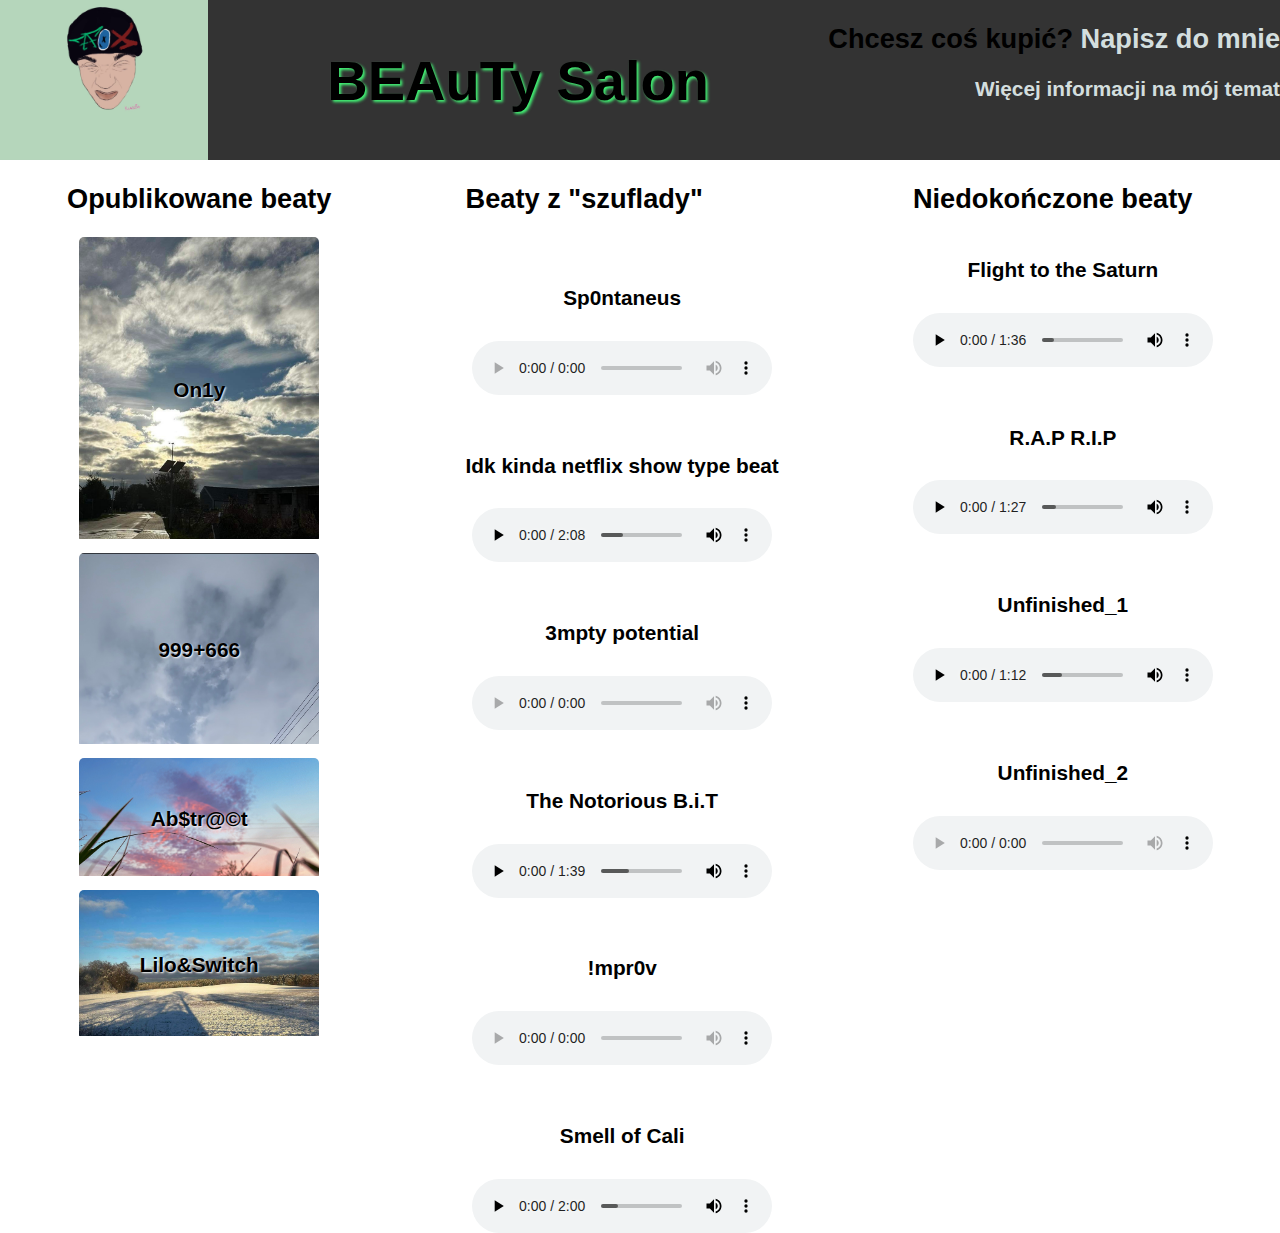
==== index.html @ 670a6ed5 "media commit" ====
<!DOCTYPE html>
<html lang="en">
<head>
    <meta charset="UTF-8">
    <meta name="viewport" content="width=device-width, initial-scale=1.0">
    <title>BEAuTy Salon</title>
    <link rel="stylesheet" href="styles.css">
    <link rel="stylesheet" href="media.css">
</head>
<body>
    <header>
        <a target="_blank" href="https://soundcloud.com/filip-flis-39653576"><img class="profil" src="images/profilowe.jpeg"></a>
        <h1>BEAuTy Salon</h1> 
        <nav>
            <h2>Chcesz coś kupić? <a href="form.html">Napisz do mnie</a></h2>
            <h3><a target="_blank" href="https://filipffox.github.io/Filip-Flis/">Więcej informacji na mój temat</a></h3>
        </nav>
    </header>
    <div class="section-container">
        <section id="published">
            <h2>Opublikowane beaty</h2>
        <div class="beat-container">
            <div class="beat-item">
                <a target="_blank" href="https://soundcloud.com/filip-flis-39653576/on1y"><h3 class="beat-title">On1y</h3><img class="b-thumbnail" src="images/On1y.jpg"></a>
            </div>
            <div class="beat-item">
                <a target="_blank" href="https://soundcloud.com/filip-flis-39653576/999-666"><h3 class="beat-title">999+666</h3><img class="b-thumbnail" src="images/999+666.jpg"></a>
            </div>        
            <div class="beat-item">    
                <a target="_blank" href="https://soundcloud.com/filip-flis-39653576/ab-tr-c-t"><h3 class="beat-title">Ab$tr@©t</h3><img class="b-thumbnail" src="images/abstract.jpg"></a>
            </div>            
            <div class="beat-item">
                <a target="_blank" href="https://soundcloud.com/filip-flis-39653576/liloswitch"><h3 class="beat-title">Lilo&Switch</h3><img class="b-thumbnail" src="images/Switch.jpg"></a>
            </div>    
            </div>
        </section>
        <section id="drawer">
            <h2>Beaty z "szuflady"</h2>
            <div class="beat-container">
                <br> 
                <h3>Sp0ntaneus</h3>
                <audio controls controlsList="nodownload"><source src="audio/Beat1.mp3"type="audio/mpeg"></audio> 
                <br>
                <h3>Idk kinda netflix show type beat</h3>
                <audio controls controlsList="nodownload"><source src="audio/Beat2.mp3" type="audio/mpeg"></audio>
                <br>
                <h3>3mpty potential</h3>
                <audio controls controlsList="nodownload"><source src="audio/potential.mp3" type="audio/mpeg"></audio>
                <br>
                <h3>The Notorious B.i.T</h3>
                <audio controls controlsList="nodownload"><source src="audio/b.i.t.mp3" type="audio/mpeg"></audio>
                <br>
                <h3>!mpr0v</h3>
                <audio controls controlsList="nodownload"><source src="audio/Impr0v.mp3" type="audio/mpeg" ></audio>
                <br>
                <h3>Smell of Cali</h3>
                <audio  controls controlsList="nodownload"><source src="audio/Cali type beat.mp3" type="audio/mpeg"></audio>
            </div>
        </section>
        <section id="unfinished">
            <h2>Niedokończone beaty</h2>
            <div class="beat-container">
                <h3>Flight to the Saturn</h3>
                <audio controls controlsList="nodownload"><source src="audio/Beat3.mp3" type="audio/mpeg"></audio>
                <br>
                <h3>R.A.P R.I.P</h3>
                <audio controls controlsList="nodownload"><source src="audio/Beat4.mp3" type="audio/mpeg"></audio></h3>
                <br>
                <h3>Unfinished_1</h3>
                <audio controls controlsList="nodownload"><source src="audio/unfinished.mp3" type="audio/mpeg"></audio>
                <br>
                <h3>Unfinished_2</h3>
                <audio controls controlsList="nodownload"><source src="audio/unfinished 2.mp3" type="audio/mpeg"></audio>
            </div>
        </section>
    </div>
    <footer></footer>
</body>
</html>
---- styles.css ----
body {
    margin: 0;
    color: black;
}
header {
    display: flex;
    justify-content: space-between;
    background-color: #333;
    width: 100%;
    padding-right: 10px;
}
.profil {
    width: 13em;
    height: 100%;
}
h1 {
    font-family: sans-serif;
    font-size: 3.5em;
    text-align: center;
    text-shadow: 2px 2px 3px rgb(66, 245, 117);
    align-self: center;
}
h2 {
    font-size: 1.7em;
   font-family: 'Gill Sans', 'Gill Sans MT', Calibri, 'Trebuchet MS', sans-serif; 
}
h3 {
    text-align: right;
    font-size: 1.3em;
    font-family:'Segoe UI', Tahoma, Geneva, Verdana, sans-serif;
    }
a {
    color: rgb(211, 222, 222);
    text-decoration: none;
}
a:hover {
    color: #999;
}
.section-container {
    display: flex;
    justify-content: space-around;
}
.beat-container {
    display: flex; 
    flex-direction: column;
    align-items: center;
    gap: 10px;
}

.beat-item {
    position: relative;
    display: inline-block;
    border-radius: 5px;
    overflow: hidden;
    perspective: 1000px;
}

.b-thumbnail {
    width: 15em;
    position: relative;
}

.b-thumbnail::before {
    content: '';
    position: absolute;
    top: 0;
    left: 0;
    right: 0;
    bottom: 0;
    background: rgba(0, 0, 0, 0.5);
    transform: scale(0.9);
    transform-origin: center;
    transition: transform 0.3s ease-in-out;
    z-index: 1;
}

.beat-item:hover .b-thumbnail::before {
    transform: scale(1);
}

.beat-item:hover .b-thumbnail {
    transform: scale(1.1);
}

.beat-title {
    color: black;
    position: absolute;
    top: 50%;
    left: 50%;
    transform: translate(-50%, -50%);
    text-align: center;
    margin: 0;
    text-shadow: 1px 1px 2px white;
    z-index: 2; /* Ustawienie wyższego indeksu z powodu nakładania tekstu nad pseudoelementem */
}
---- media.css ----
@media screen and (max-width: 850px){
.section-container {
    flex-direction: column;
}
header {
    justify-content: center;
    flex-direction: column;
}
.profil {
    width: 100%;
}
h2 {
    text-align: center;
}
    }
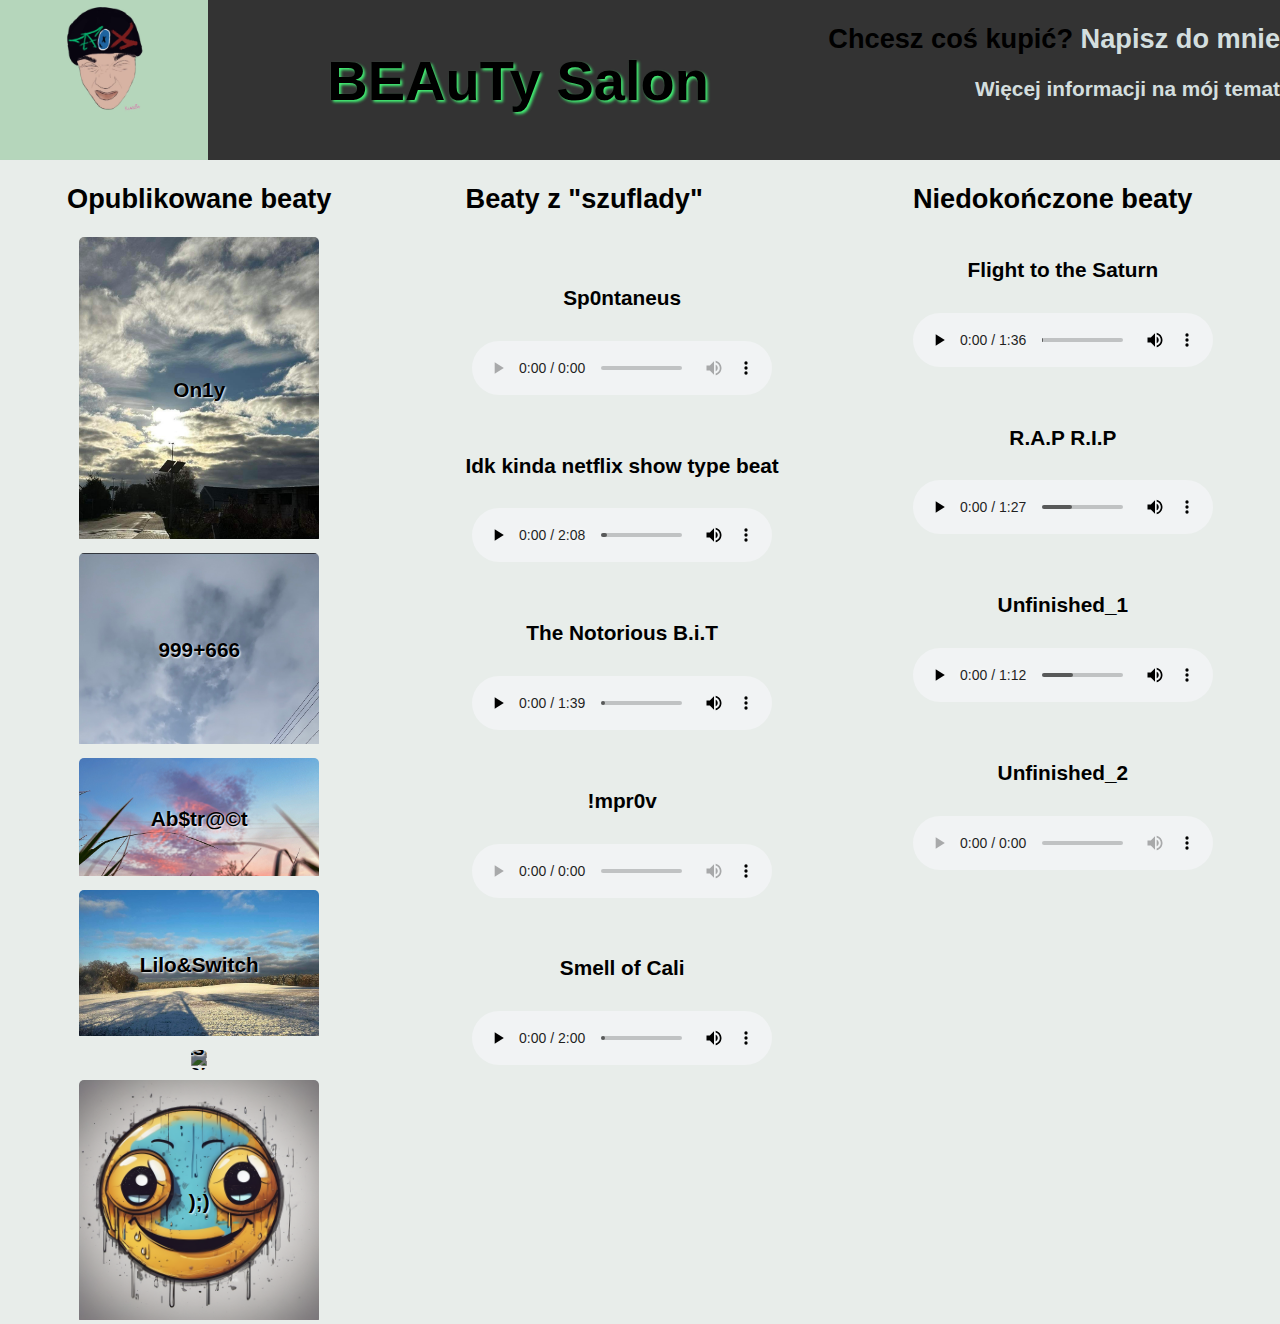
==== commit 22d36092: "New tracks published commit" ====
--- a/index.html
+++ b/index.html
@@ -31,6 +31,12 @@
             </div>            
             <div class="beat-item">
                 <a target="_blank" href="https://soundcloud.com/filip-flis-39653576/liloswitch"><h3 class="beat-title">Lilo&Switch</h3><img class="b-thumbnail" src="images/Switch.jpg"></a>
+            </div>
+            <div class="beat-item">
+                <a target="_blank" href="https://soundcloud.com/filip-flis-39653576/wast3d-potential"><h3 class="beat-title">Wast3d Potential</h3><img class="b-thumbnail" src="images/wasted.png"></a>
+            </div>
+            <div class="beat-item">
+                <a target="_blank" href="https://soundcloud.com/filip-flis-39653576/polojujkqbrt"><h3 class="beat-title">);)</h3><img class="b-thumbnail" src="images/sad.png"></a>
             </div>    
             </div>
         </section>
@@ -43,9 +49,6 @@
                 <br>
                 <h3>Idk kinda netflix show type beat</h3>
                 <audio controls controlsList="nodownload"><source src="audio/Beat2.mp3" type="audio/mpeg"></audio>
-                <br>
-                <h3>3mpty potential</h3>
-                <audio controls controlsList="nodownload"><source src="audio/potential.mp3" type="audio/mpeg"></audio>
                 <br>
                 <h3>The Notorious B.i.T</h3>
                 <audio controls controlsList="nodownload"><source src="audio/b.i.t.mp3" type="audio/mpeg"></audio>
--- a/styles.css
+++ b/styles.css
@@ -1,6 +1,7 @@
 body {
     margin: 0;
     color: black;
+    background-color: rgb(232, 237, 234);
 }
 header {
     display: flex;
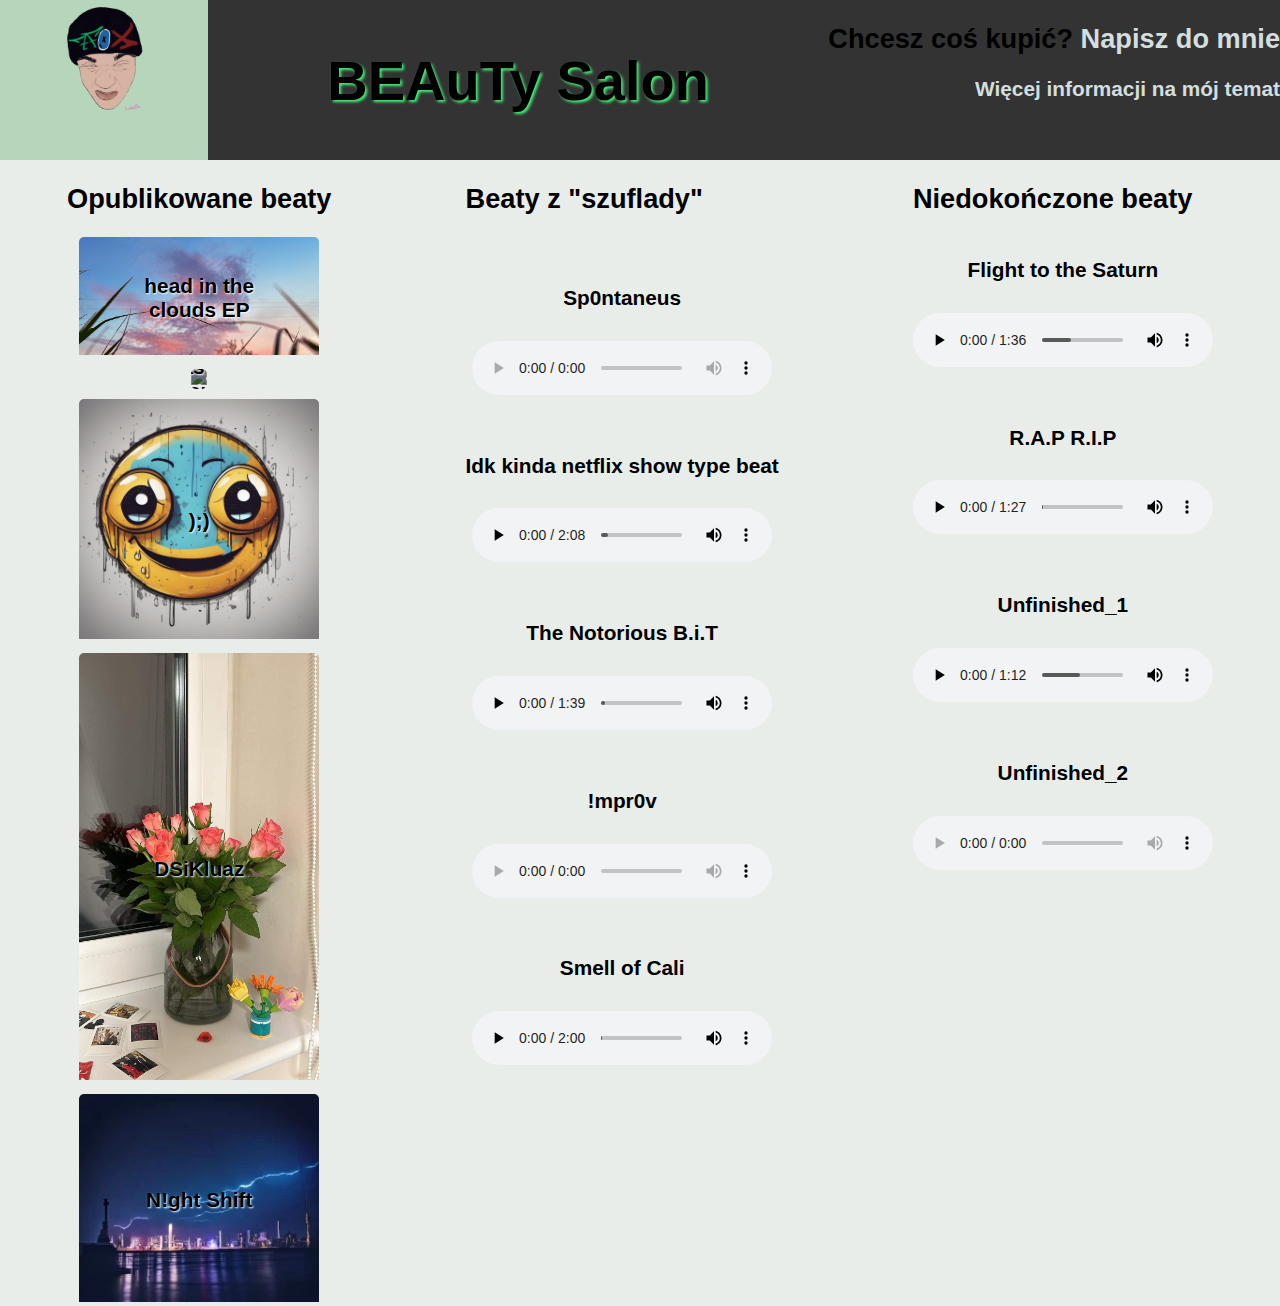
==== commit 54dccfd6: "changes in tracks and form" ====
--- a/index.html
+++ b/index.html
@@ -21,22 +21,19 @@
             <h2>Opublikowane beaty</h2>
         <div class="beat-container">
             <div class="beat-item">
-                <a target="_blank" href="https://soundcloud.com/filip-flis-39653576/on1y"><h3 class="beat-title">On1y</h3><img class="b-thumbnail" src="images/On1y.jpg"></a>
-            </div>
-            <div class="beat-item">
-                <a target="_blank" href="https://soundcloud.com/filip-flis-39653576/999-666"><h3 class="beat-title">999+666</h3><img class="b-thumbnail" src="images/999+666.jpg"></a>
-            </div>        
-            <div class="beat-item">    
-                <a target="_blank" href="https://soundcloud.com/filip-flis-39653576/ab-tr-c-t"><h3 class="beat-title">Ab$tr@©t</h3><img class="b-thumbnail" src="images/abstract.jpg"></a>
-            </div>            
-            <div class="beat-item">
-                <a target="_blank" href="https://soundcloud.com/filip-flis-39653576/liloswitch"><h3 class="beat-title">Lilo&Switch</h3><img class="b-thumbnail" src="images/Switch.jpg"></a>
+                <a target="_blank" href="https://soundcloud.com/filip-flis-39653576/sets/head-in-the-clouds-ep"><h3 class="beat-title">head in the clouds EP</h3><img class="b-thumbnail" src="images/abstract.jpg"></a>
             </div>
             <div class="beat-item">
                 <a target="_blank" href="https://soundcloud.com/filip-flis-39653576/wast3d-potential"><h3 class="beat-title">Wast3d Potential</h3><img class="b-thumbnail" src="images/wasted.png"></a>
             </div>
             <div class="beat-item">
                 <a target="_blank" href="https://soundcloud.com/filip-flis-39653576/polojujkqbrt"><h3 class="beat-title">);)</h3><img class="b-thumbnail" src="images/sad.png"></a>
+            </div>
+            <div class="beat-item">
+                <a target="_blank" href="https://soundcloud.com/filip-flis-39653576/dsikluaz"><h3 class="beat-title">DSiKluaz</h3><img class="b-thumbnail" src="images/dsikluaz.JPG"></a>
+            </div>
+            <div class="beat-item">
+                <a target="_blank" href="https://soundcloud.com/filip-flis-39653576/nght-shift"><h3 class="beat-title">N!ght Shift</h3><img class="b-thumbnail" src="images/night-shift.jpg"></a>
             </div>    
             </div>
         </section>
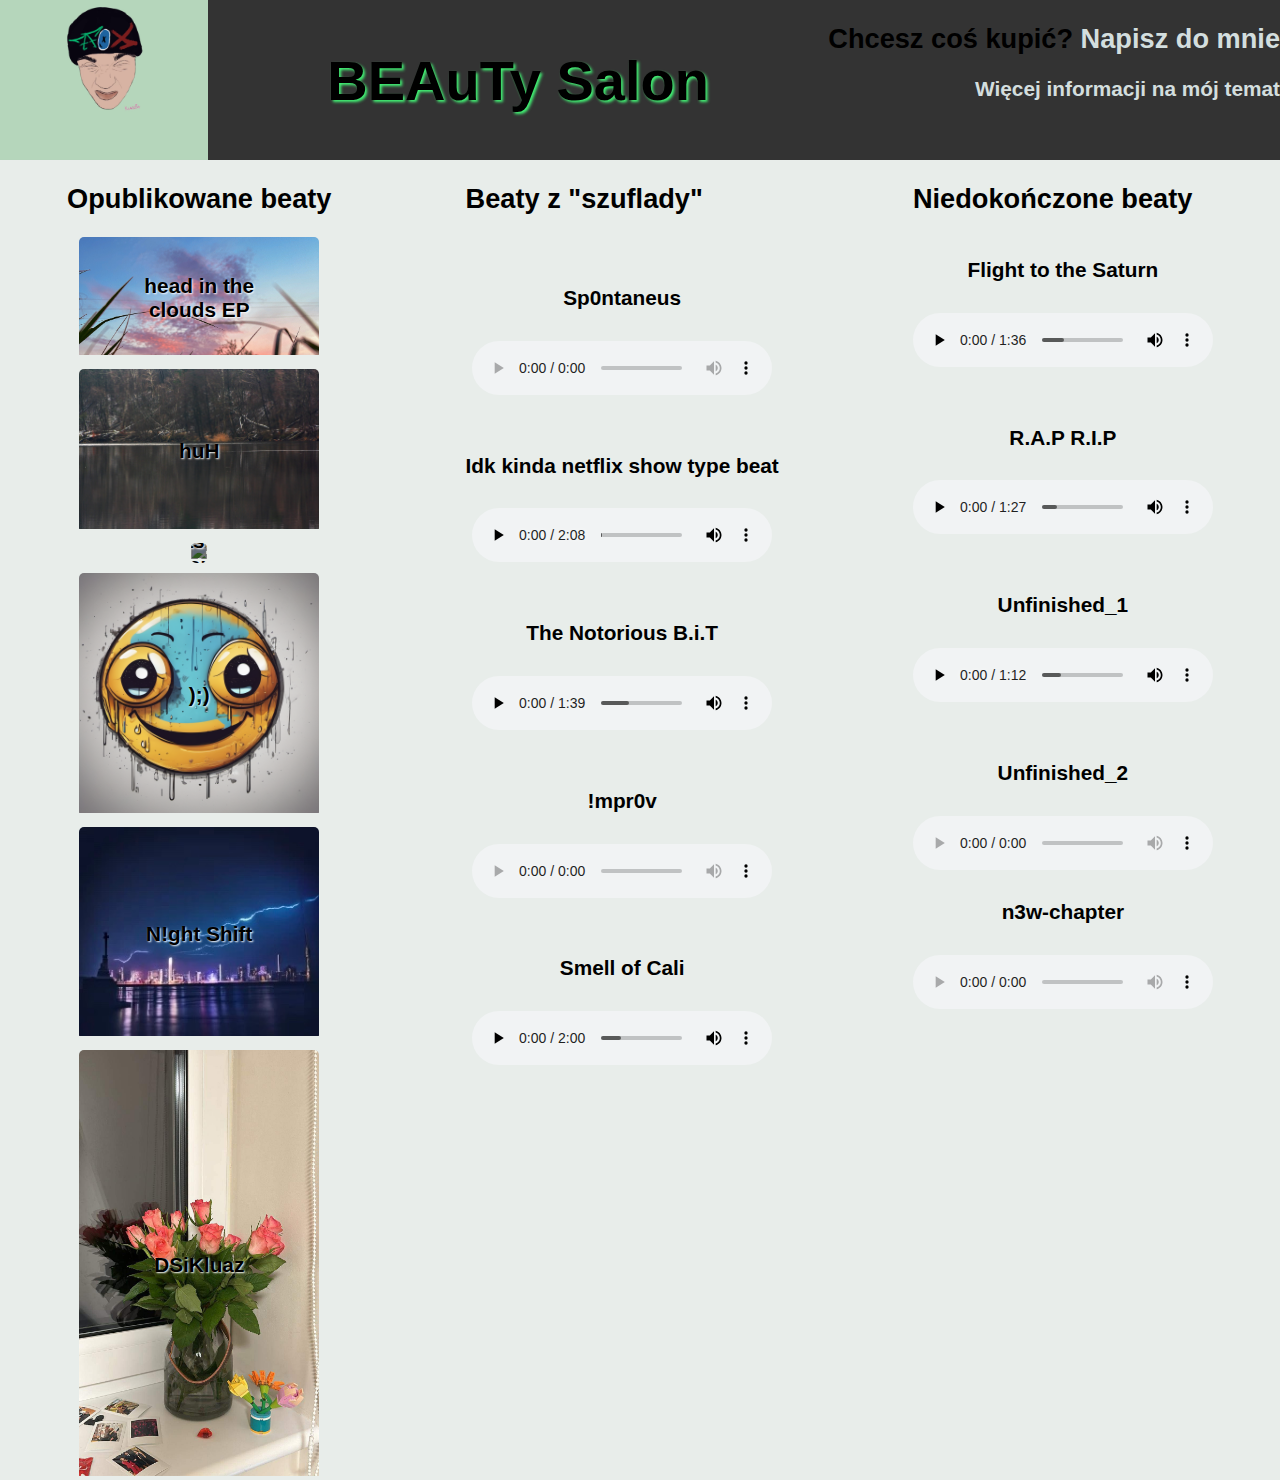
==== commit f5c7d400: "small changes" ====
--- a/index.html
+++ b/index.html
@@ -24,17 +24,20 @@
                 <a target="_blank" href="https://soundcloud.com/filip-flis-39653576/sets/head-in-the-clouds-ep"><h3 class="beat-title">head in the clouds EP</h3><img class="b-thumbnail" src="images/abstract.jpg"></a>
             </div>
             <div class="beat-item">
-                <a target="_blank" href="https://soundcloud.com/filip-flis-39653576/wast3d-potential"><h3 class="beat-title">Wast3d Potential</h3><img class="b-thumbnail" src="images/wasted.png"></a>
+                <a target="_blank" href="https://soundcloud.com/filip-flis-39653576/huh"><h3 class="beat-title">huH</h3><img loading="lazy" class="b-thumbnail" src="images/huh.jpg"></a>
+            </div>    
+            <div class="beat-item">
+                <a target="_blank" href="https://soundcloud.com/filip-flis-39653576/wast3d-potential"><h3 class="beat-title">Wast3d Potential</h3><img loading="lazy" class="b-thumbnail" src="images/wasted.png"></a>
             </div>
             <div class="beat-item">
-                <a target="_blank" href="https://soundcloud.com/filip-flis-39653576/polojujkqbrt"><h3 class="beat-title">);)</h3><img class="b-thumbnail" src="images/sad.png"></a>
+                <a target="_blank" href="https://soundcloud.com/filip-flis-39653576/polojujkqbrt"><h3 class="beat-title">);)</h3><img loading="lazy" class="b-thumbnail" src="images/sad.png"></a>
             </div>
             <div class="beat-item">
-                <a target="_blank" href="https://soundcloud.com/filip-flis-39653576/dsikluaz"><h3 class="beat-title">DSiKluaz</h3><img class="b-thumbnail" src="images/dsikluaz.JPG"></a>
+                <a target="_blank" href="https://soundcloud.com/filip-flis-39653576/nght-shift"><h3 class="beat-title">N!ght Shift</h3><img loading="lazy" class="b-thumbnail" src="images/night-shift.jpg"></a>
             </div>
             <div class="beat-item">
-                <a target="_blank" href="https://soundcloud.com/filip-flis-39653576/nght-shift"><h3 class="beat-title">N!ght Shift</h3><img class="b-thumbnail" src="images/night-shift.jpg"></a>
-            </div>    
+                <a target="_blank" href="https://soundcloud.com/filip-flis-39653576/dsikluaz"><h3 class="beat-title">DSiKluaz</h3><img loading="lazy" class="b-thumbnail" src="images/dsikluaz.JPG"></a>
+            </div>
             </div>
         </section>
         <section id="drawer">
@@ -71,6 +74,8 @@
                 <br>
                 <h3>Unfinished_2</h3>
                 <audio controls controlsList="nodownload"><source src="audio/unfinished 2.mp3" type="audio/mpeg"></audio>
+                <h3>n3w-chapter</h3>
+                <audio controls controlsList="nodownload"><source src="audio/n3w-chapter .mp3" type="audio/mpeg"></audio>
             </div>
         </section>
     </div>
--- a/styles.css
+++ b/styles.css
@@ -92,6 +92,5 @@
     text-align: center;
     margin: 0;
     text-shadow: 1px 1px 2px white;
-    z-index: 2; /* Ustawienie wyższego indeksu z powodu nakładania tekstu nad pseudoelementem */
+    z-index: 2; 
 }
-
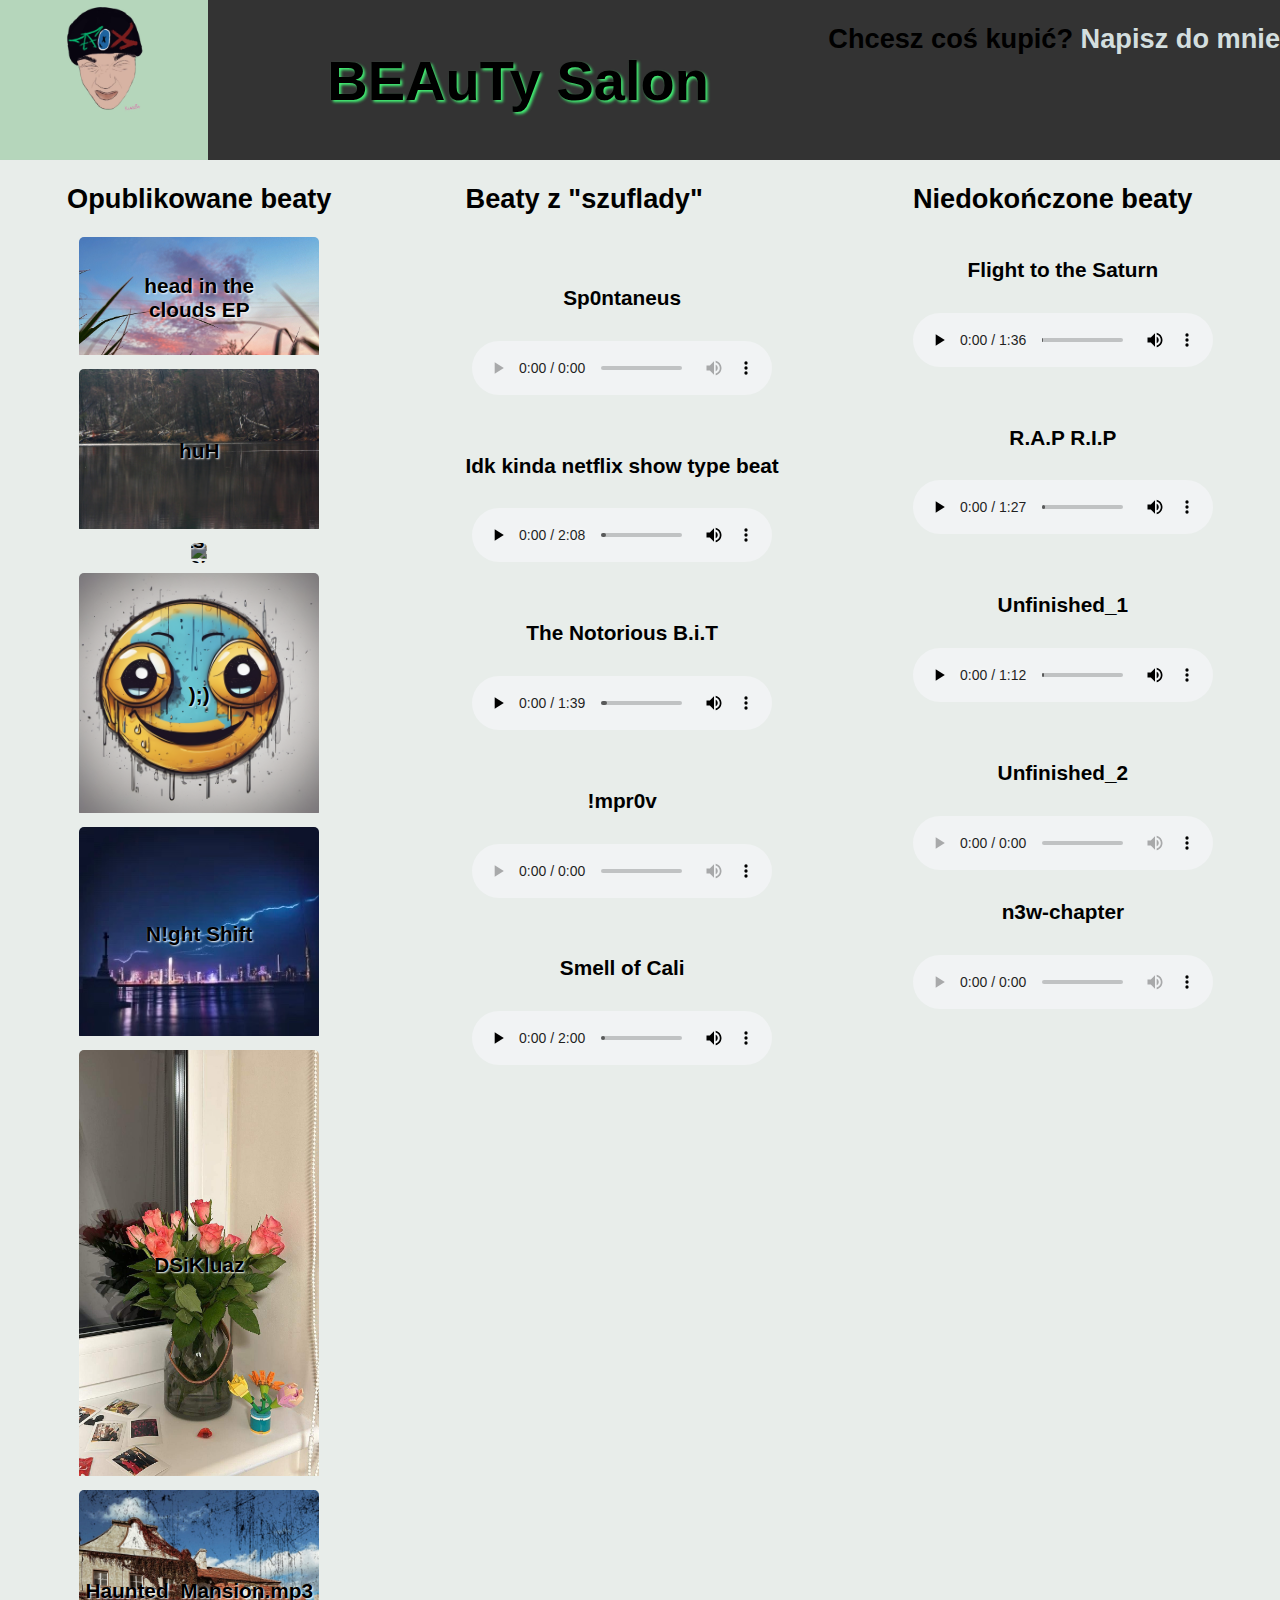
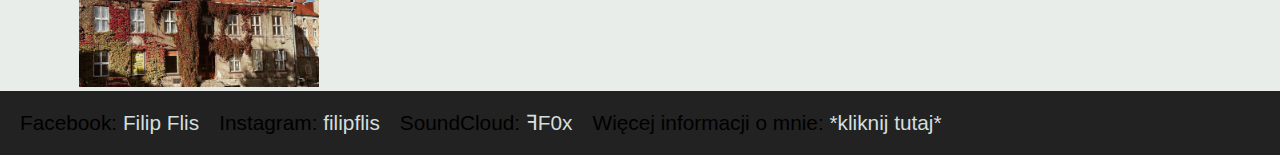
==== commit 56321a4e: "Footer and another track commit" ====
--- a/index.html
+++ b/index.html
@@ -13,7 +13,6 @@
         <h1>BEAuTy Salon</h1> 
         <nav>
             <h2>Chcesz coś kupić? <a href="form.html">Napisz do mnie</a></h2>
-            <h3><a target="_blank" href="https://filipffox.github.io/Filip-Flis/">Więcej informacji na mój temat</a></h3>
         </nav>
     </header>
     <div class="section-container">
@@ -37,6 +36,9 @@
             </div>
             <div class="beat-item">
                 <a target="_blank" href="https://soundcloud.com/filip-flis-39653576/dsikluaz"><h3 class="beat-title">DSiKluaz</h3><img loading="lazy" class="b-thumbnail" src="images/dsikluaz.JPG"></a>
+            </div>
+            <div class="beat-item">
+                <a target="_blank" href="https://soundcloud.com/filip-flis-39653576/haunted-mansion-mp3"><h3 class="beat-title">Haunted_Mansion.mp3</h3><img loading="lazy" class="b-thumbnail" src="images/haunted.jpg"></a>
             </div>
             </div>
         </section>
@@ -79,6 +81,12 @@
             </div>
         </section>
     </div>
-    <footer></footer>
+    <footer>  
+        
+            <div>Facebook: <a target="_blank" href="https://www.facebook.com/filip.flis.5">Filip Flis</a></div>
+            <div>Instagram: <a target="_blank" href="https://www.instagram.com/filipflis/">filipflis</a></div>
+            <div>SoundCloud: <a target="_blank" href="https://soundcloud.com/filip-flis-39653576">ꟻF0x</a></div>
+            <div>Więcej informacji o mnie: <a target="_blank" href="https://filipffox.github.io/Filip-Flis/">*kliknij tutaj*</a></div>
+    </footer>
 </body>
 </html>
--- a/styles.css
+++ b/styles.css
@@ -94,3 +94,11 @@
     text-shadow: 1px 1px 2px white;
     z-index: 2; 
 }
+footer {
+    padding: 20px;
+    background-color: #222;
+    display: flex;
+    gap: 20px;
+    font-size: 1.3em;
+    font-family:'Gill Sans', 'Gill Sans MT', Calibri, 'Trebuchet MS', sans-serif;
+}
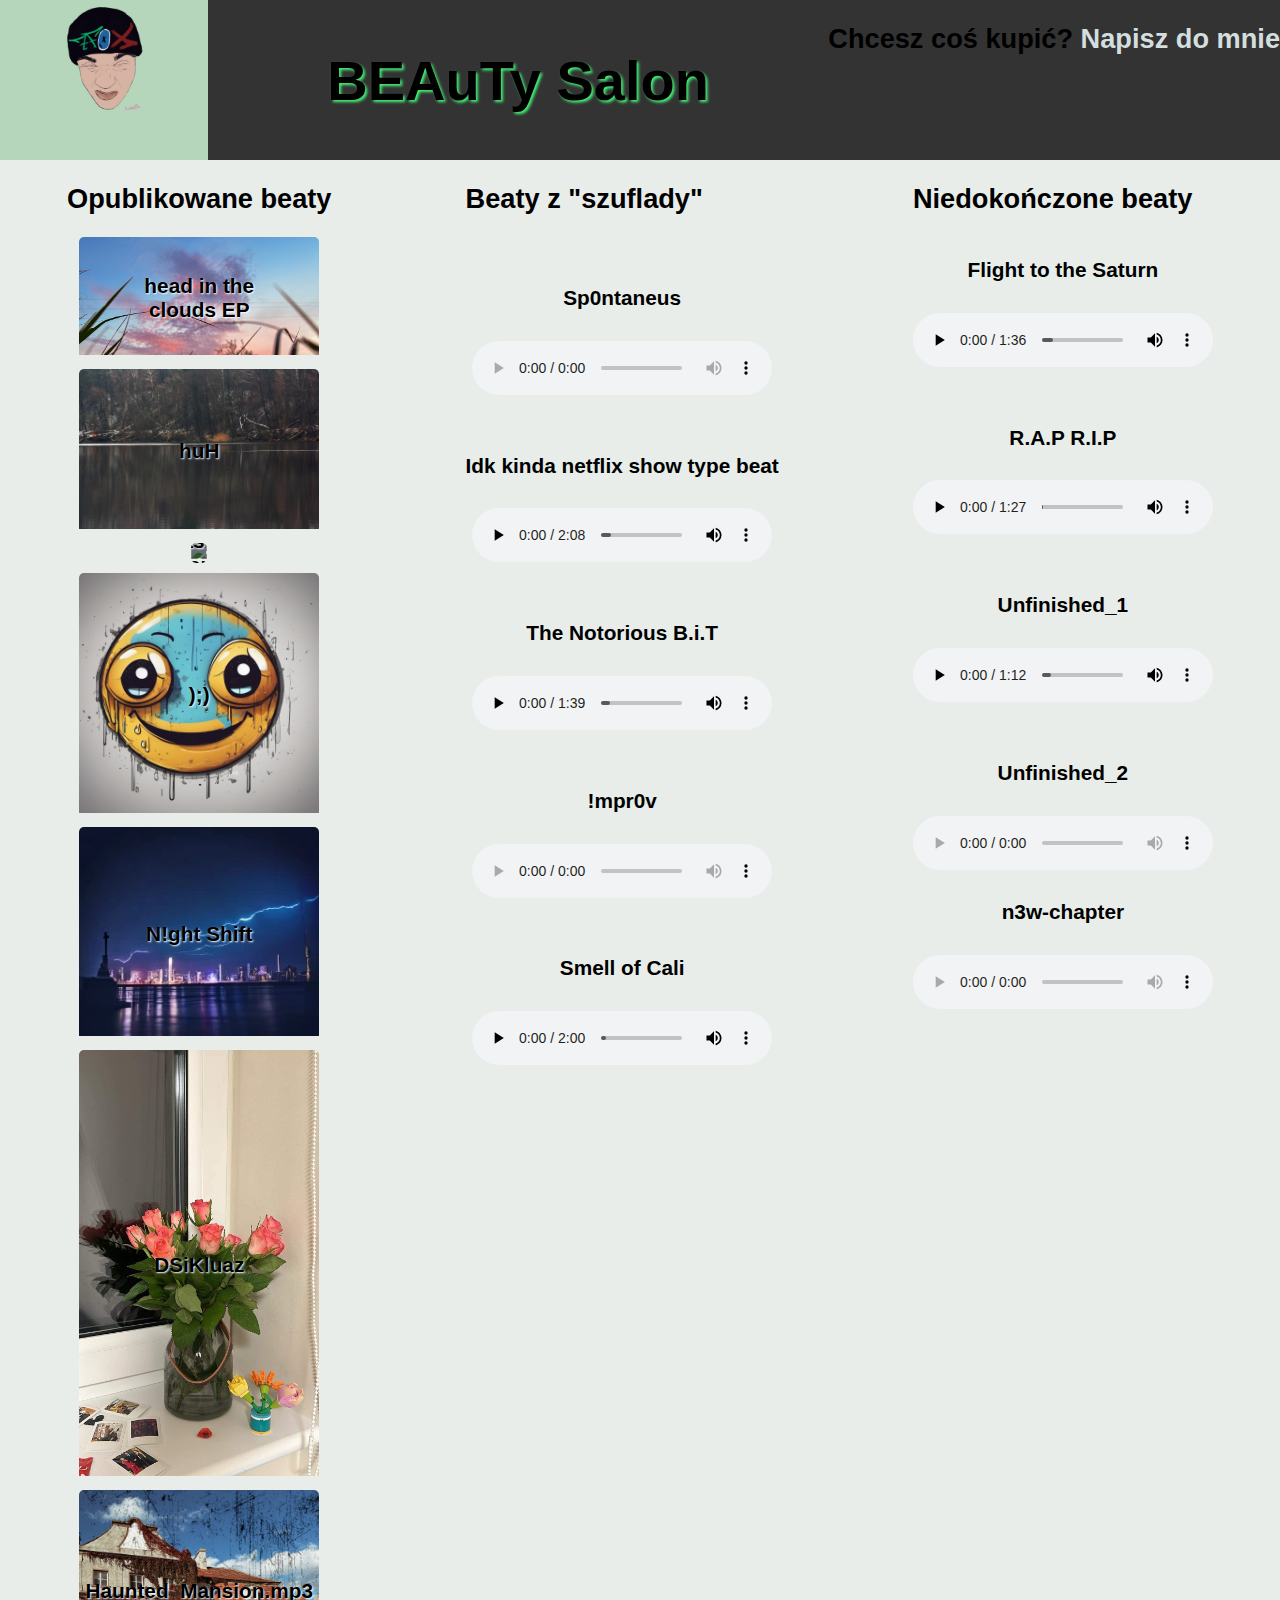
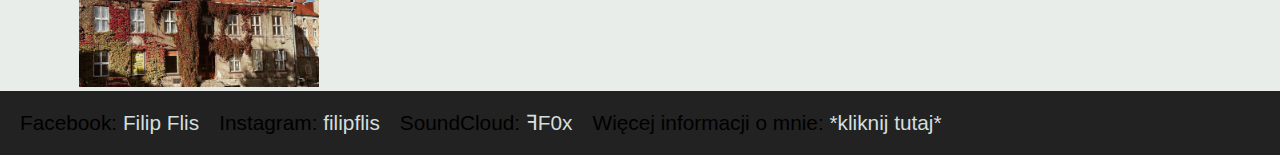
==== commit cc0ec93d: "favicon commit" ====
--- a/index.html
+++ b/index.html
@@ -6,6 +6,10 @@
     <title>BEAuTy Salon</title>
     <link rel="stylesheet" href="styles.css">
     <link rel="stylesheet" href="media.css">
+    <link rel="apple-touch-icon" sizes="180x180" href="/apple-touch-icon.png">
+    <link rel="icon" type="image/png" sizes="32x32" href="/favicon-32x32.png">
+    <link rel="icon" type="image/png" sizes="16x16" href="/favicon-16x16.png">
+    <link rel="manifest" href="/site.webmanifest">
 </head>
 <body>
     <header>
--- a/styles.css
+++ b/styles.css
@@ -33,6 +33,7 @@
 a {
     color: rgb(211, 222, 222);
     text-decoration: none;
+    cursor: pointer;
 }
 a:hover {
     color: #999;
--- a/media.css
+++ b/media.css
@@ -12,4 +12,7 @@
 h2 {
     text-align: center;
 }
+footer {
+    flex-direction: column;
+}
     }
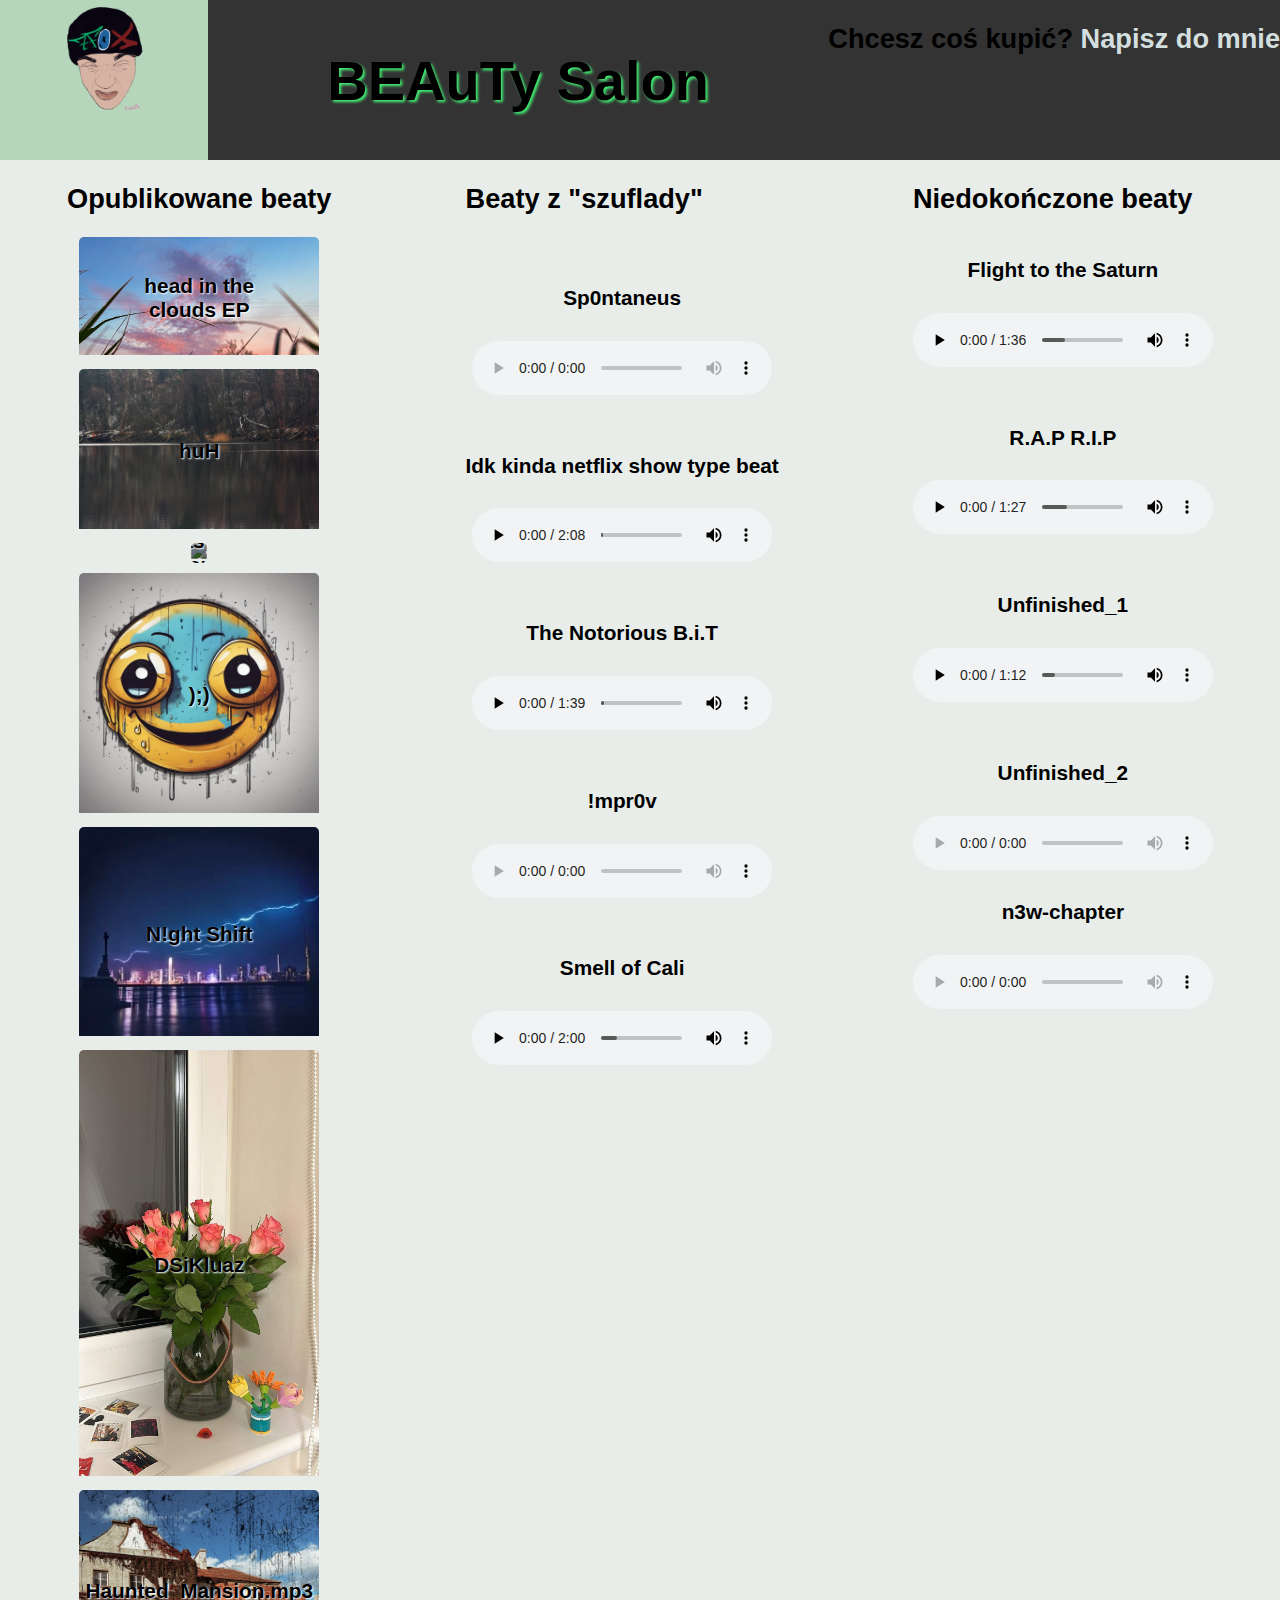
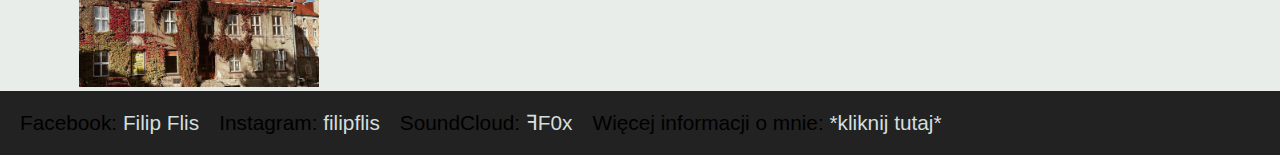
==== commit 94101797: "favicon correct commit" ====
--- a/index.html
+++ b/index.html
@@ -6,10 +6,10 @@
     <title>BEAuTy Salon</title>
     <link rel="stylesheet" href="styles.css">
     <link rel="stylesheet" href="media.css">
-    <link rel="apple-touch-icon" sizes="180x180" href="/apple-touch-icon.png">
-    <link rel="icon" type="image/png" sizes="32x32" href="/favicon-32x32.png">
-    <link rel="icon" type="image/png" sizes="16x16" href="/favicon-16x16.png">
-    <link rel="manifest" href="/site.webmanifest">
+    <link rel="apple-touch-icon" sizes="180x180" href="favicon/apple-touch-icon.png">
+    <link rel="icon" type="image/png" sizes="32x32" href="favicon/favicon-32x32.png">
+    <link rel="icon" type="image/png" sizes="16x16" href="favicon/favicon-16x16.png">
+    <link rel="manifest" href="favicon/site.webmanifest">
 </head>
 <body>
     <header>
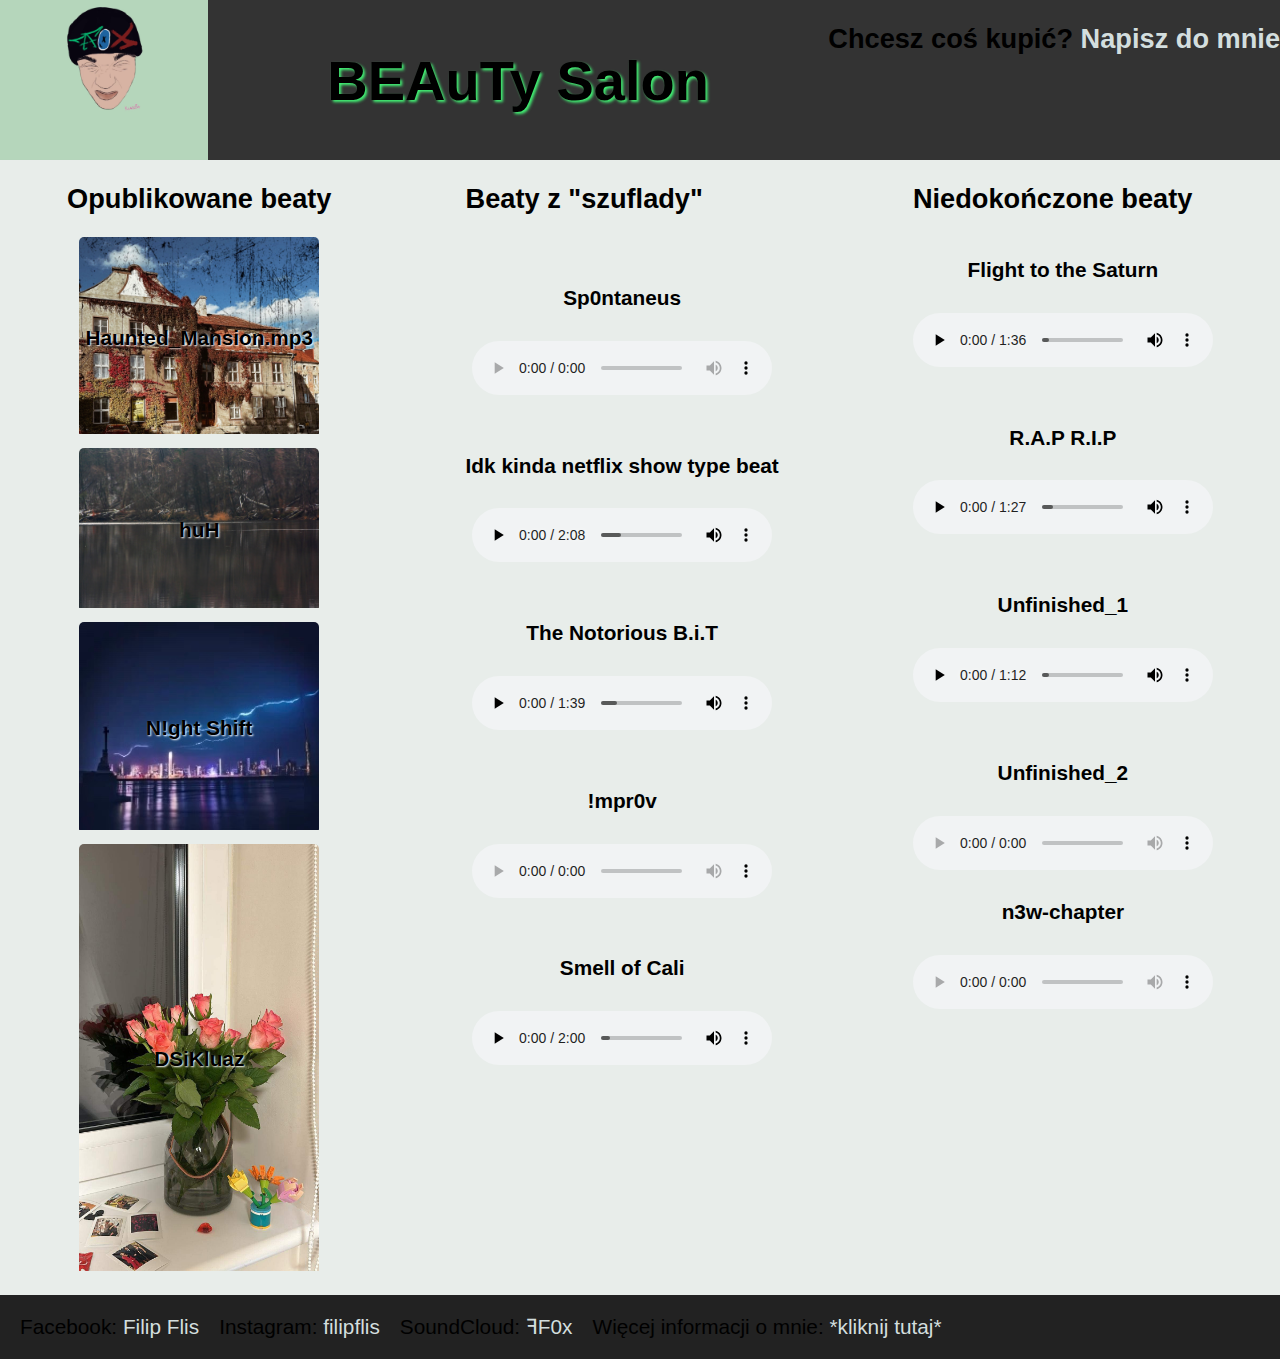
==== commit b14abaaf: "quick changes" ====
--- a/index.html
+++ b/index.html
@@ -24,25 +24,16 @@
             <h2>Opublikowane beaty</h2>
         <div class="beat-container">
             <div class="beat-item">
-                <a target="_blank" href="https://soundcloud.com/filip-flis-39653576/sets/head-in-the-clouds-ep"><h3 class="beat-title">head in the clouds EP</h3><img class="b-thumbnail" src="images/abstract.jpg"></a>
+                <a target="_blank" href="https://soundcloud.com/filip-flis-39653576/haunted-mansion-mp3"><h3 class="beat-title">Haunted_Mansion.mp3</h3><img loading="lazy" class="b-thumbnail" src="images/haunted.jpg"></a>
             </div>
             <div class="beat-item">
                 <a target="_blank" href="https://soundcloud.com/filip-flis-39653576/huh"><h3 class="beat-title">huH</h3><img loading="lazy" class="b-thumbnail" src="images/huh.jpg"></a>
             </div>    
             <div class="beat-item">
-                <a target="_blank" href="https://soundcloud.com/filip-flis-39653576/wast3d-potential"><h3 class="beat-title">Wast3d Potential</h3><img loading="lazy" class="b-thumbnail" src="images/wasted.png"></a>
-            </div>
-            <div class="beat-item">
-                <a target="_blank" href="https://soundcloud.com/filip-flis-39653576/polojujkqbrt"><h3 class="beat-title">);)</h3><img loading="lazy" class="b-thumbnail" src="images/sad.png"></a>
-            </div>
-            <div class="beat-item">
                 <a target="_blank" href="https://soundcloud.com/filip-flis-39653576/nght-shift"><h3 class="beat-title">N!ght Shift</h3><img loading="lazy" class="b-thumbnail" src="images/night-shift.jpg"></a>
             </div>
             <div class="beat-item">
                 <a target="_blank" href="https://soundcloud.com/filip-flis-39653576/dsikluaz"><h3 class="beat-title">DSiKluaz</h3><img loading="lazy" class="b-thumbnail" src="images/dsikluaz.JPG"></a>
-            </div>
-            <div class="beat-item">
-                <a target="_blank" href="https://soundcloud.com/filip-flis-39653576/haunted-mansion-mp3"><h3 class="beat-title">Haunted_Mansion.mp3</h3><img loading="lazy" class="b-thumbnail" src="images/haunted.jpg"></a>
             </div>
             </div>
         </section>
--- a/styles.css
+++ b/styles.css
@@ -47,6 +47,7 @@
     flex-direction: column;
     align-items: center;
     gap: 10px;
+    margin-bottom: 20px;
 }
 
 .beat-item {
